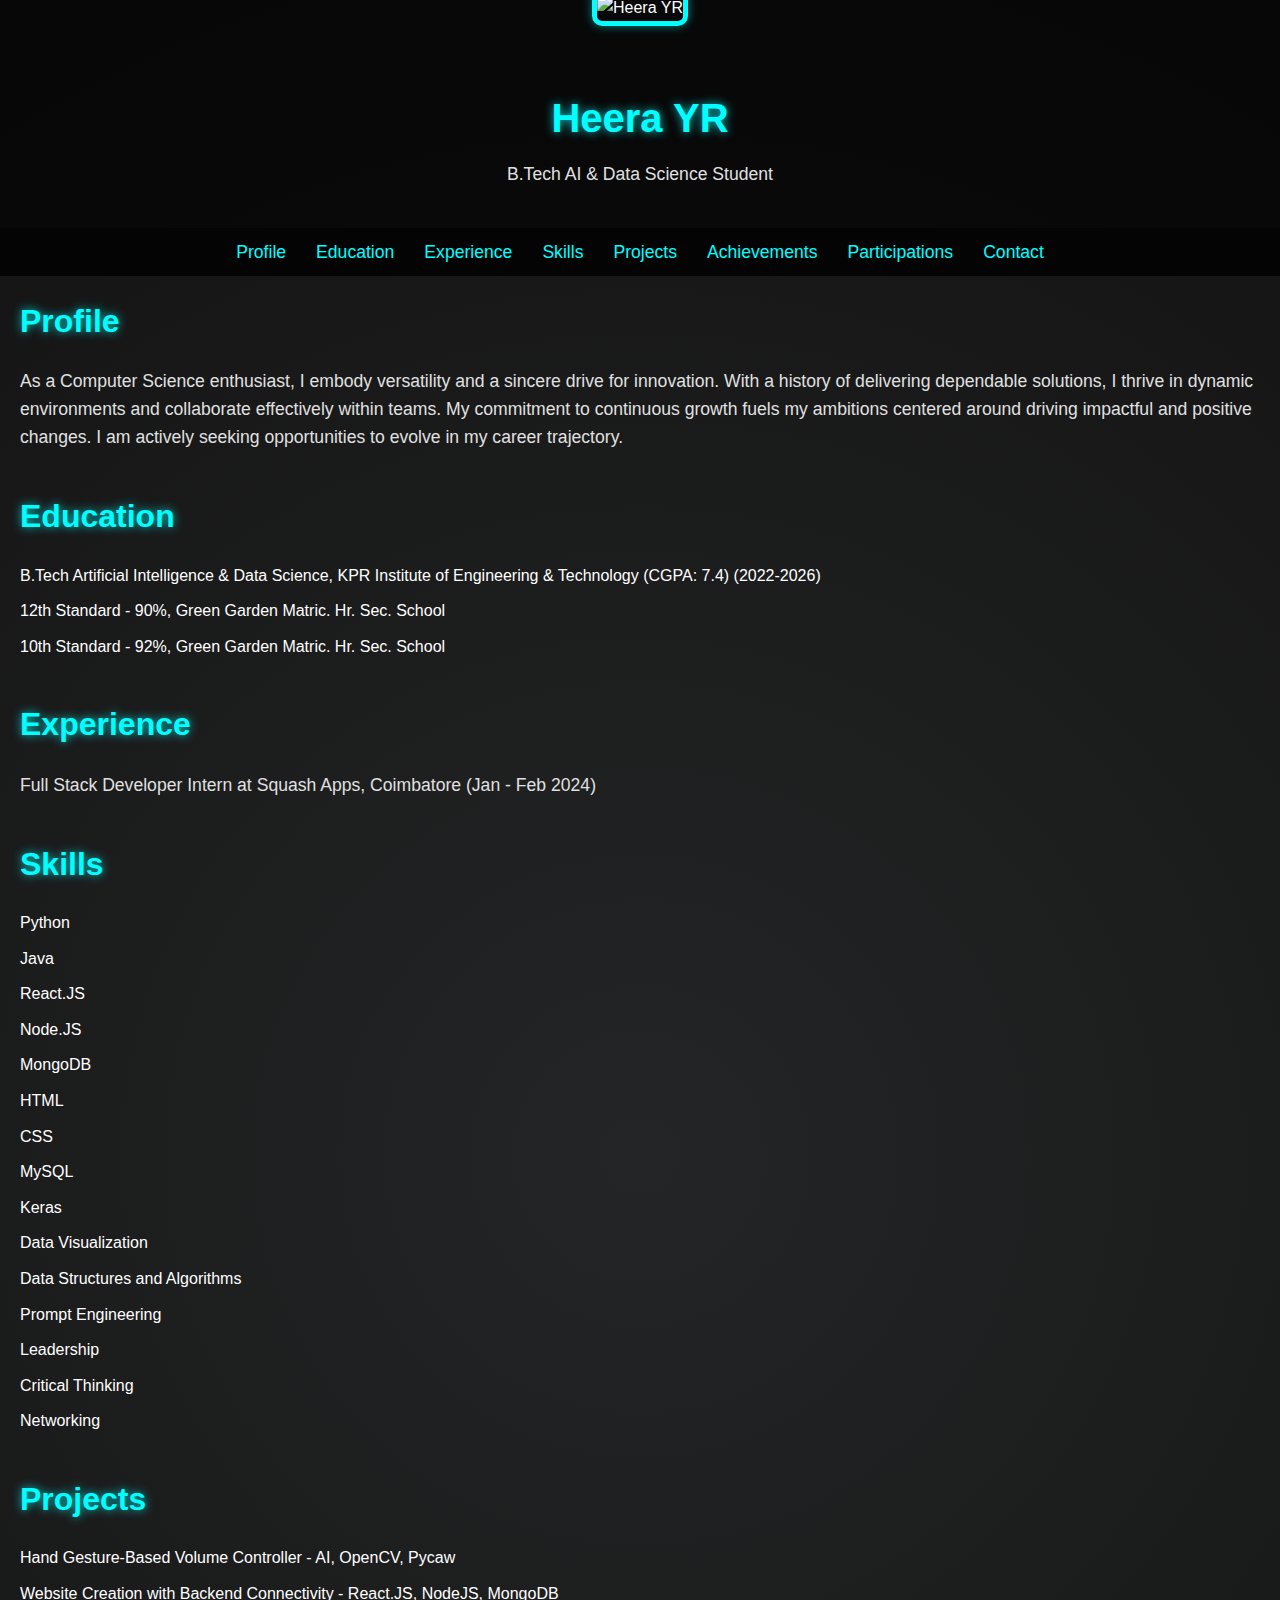
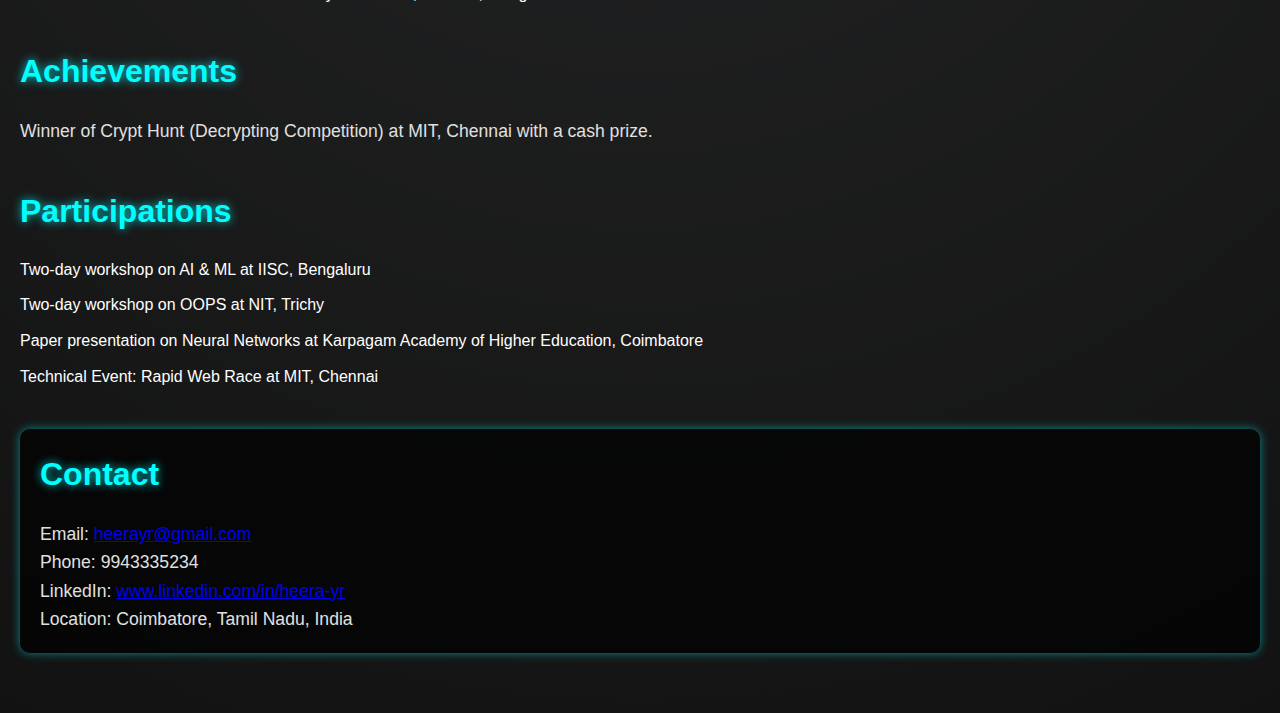
==== index.html @ bbb1d4ca "Add files via upload" ====
<!DOCTYPE html>
<html lang="en">
<head>
    <meta charset="UTF-8">
    <meta name="viewport" content="width=device-width, initial-scale=1.0">
    <title>Heera YR - Portfolio</title>
    <link rel="stylesheet" href="styles/styles.css">
</head>
<body>
    <header>
        <img src="C:\Users\HEERA Y R\OneDrive\Pictures\id photo.png" alt="Heera YR" class="profile-image">
        <h1>Heera YR </h1>
        <p>B.Tech AI & Data Science Student</p>
    </header>
    <nav>
        <ul>
            <li><a href="#profile">Profile</a></li>
            <li><a href="#education">Education</a></li>
            <li><a href="#experience">Experience</a></li>
            <li><a href="#skills">Skills</a></li>
            <li><a href="#projects">Projects</a></li>
            <li><a href="#achievements">Achievements</a></li>
            <li><a href="#participations">Participations</a></li>
            <li><a href="#contact">Contact</a></li>
        </ul>
    </nav>
    <main>
        <section id="profile">
            <h2>Profile</h2>
            <p>As a Computer Science enthusiast, I embody versatility and a sincere drive for innovation. With a history of delivering dependable solutions, I thrive in dynamic environments and collaborate effectively within teams. My commitment to continuous growth fuels my ambitions centered around driving impactful and positive changes. I am actively seeking opportunities to evolve in my career trajectory.</p>
        </section>
        <section id="education">
            <h2>Education</h2>
            <ul>
                <li>B.Tech Artificial Intelligence & Data Science, KPR Institute of Engineering & Technology (CGPA: 7.4) (2022-2026)</li>
                <li>12th Standard - 90%, Green Garden Matric. Hr. Sec. School</li>
                <li>10th Standard - 92%, Green Garden Matric. Hr. Sec. School</li>
            </ul>
        </section>
        <section id="experience">
            <h2>Experience</h2>
            <p>Full Stack Developer Intern at Squash Apps, Coimbatore (Jan - Feb 2024)</p>
        </section>
        <section id="skills">
            <h2>Skills</h2>
            <ul>
                <li>Python</li>
                <li>Java</li>
                <li>React.JS</li>
                <li>Node.JS</li>
                <li>MongoDB</li>
                <li>HTML</li>
                <li>CSS</li>
                <li>MySQL</li>
                <li>Keras</li>
                <li>Data Visualization</li>
                <li>Data Structures and Algorithms</li>
                <li>Prompt Engineering</li>
                <li>Leadership</li>
                <li>Critical Thinking</li>
                <li>Networking</li>
            </ul>
        </section>
        <section id="projects">
            <h2>Projects</h2>
            <ul>
                <li>Hand Gesture-Based Volume Controller - AI, OpenCV, Pycaw</li>
                <li>Website Creation with Backend Connectivity - React.JS, NodeJS, MongoDB</li>
            </ul>
        </section>
        <section id="achievements">
            <h2>Achievements</h2>
            <p>Winner of Crypt Hunt (Decrypting Competition) at MIT, Chennai with a cash prize.</p>
        </section>
        <section id="participations">
            <h2>Participations</h2>
            <ul>
                <li>Two-day workshop on AI & ML at IISC, Bengaluru</li>
                <li>Two-day workshop on OOPS at NIT, Trichy</li>
                <li>Paper presentation on Neural Networks at Karpagam Academy of Higher Education, Coimbatore</li>
                <li>Technical Event: Rapid Web Race at MIT, Chennai</li>
            </ul>
        </section>
        <section id="contact">
            <h2>Contact</h2>
            <p>Email: <a href="mailto:heerayr@gmail.com">heerayr@gmail.com</a></p>
            <p>Phone: 9943335234</p>
            <p>LinkedIn: <a href="https://www.linkedin.com/in/heera-yr" target="_blank">www.linkedin.com/in/heera-yr</a></p>
            <p>Location: Coimbatore, Tamil Nadu, India</p>
        </section>
    </main>
    
    <script src="scripts/script.js"></script>
</body>
</html>
---- styles/styles.css ----
/* Reset some default styling */
body, h1, h2, p, ul, li {
    margin: 0;
    padding: 0;
    box-sizing: border-box;
}

/* Basic styles */
body {
    font-family: 'Roboto', sans-serif;
    color: #fff;
    background: radial-gradient(circle, rgba(36, 37, 38, 1) 0%, rgba(18, 18, 18, 1) 100%);
    line-height: 1.6;
    padding: 0;
    margin: 0;
}

header {
    text-align: center;
    padding: 40px 20px;
    background: rgba(0, 0, 0, 0.6);
    position: relative;
}

.profile-image {
    width: 150px;
    height: 150px;
    border-radius: 10px; /* Changed to create a square with rounded corners */
    object-fit: cover;
    border: 5px solid #0ff;
    box-shadow: 0 0 10px rgba(0, 255, 255, 0.5);
    position: relative;
    top: -50px;
    transition: transform 0.3s ease, box-shadow 0.3s ease, filter 0.3s ease;
}

.profile-image:hover {
    transform: scale(1.1);
    box-shadow: 0 0 20px rgba(0, 255, 255, 0.8);
    filter: brightness(1.2);
}

h1 {
    font-size: 2.5em;
    margin: 10px 0;
    font-family: 'Orbitron', sans-serif;
    color: #0ff;
    text-shadow: 0 0 10px rgba(0, 255, 255, 0.7);
    transition: color 0.3s ease, text-shadow 0.3s ease;
}

h1:hover {
    color: #fff;
    text-shadow: 0 0 20px rgba(0, 255, 255, 1);
}

h2 {
    font-size: 2em;
    margin-bottom: 20px;
    color: #0ff;
    text-shadow: 0 0 10px rgba(0, 255, 255, 0.5);
    transition: color 0.3s ease, text-shadow 0.3s ease;
}

h2:hover {
    color: #fff;
    text-shadow: 0 0 20px rgba(0, 255, 255, 1);
}

p {
    font-size: 1.1em;
    color: #e0e0e0;
    transition: color 0.3s ease;
}

p:hover {
    color: #0ff;
}

/* Navigation */
nav {
    background: rgba(0, 0, 0, 0.8);
    padding: 10px 0;
}

nav ul {
    display: flex;
    justify-content: center;
    list-style: none;
}

nav ul li {
    margin: 0 15px;
}

nav ul li a {
    color: #0ff;
    text-decoration: none;
    font-size: 1.1em;
    transition: color 0.3s ease;
}

nav ul li a:hover {
    color: #fff;
}

/* Main sections */
main {
    padding: 20px;
}

section {
    margin-bottom: 40px;
    animation: fadeIn 1s ease-in-out;
}

ul {
    list-style-type: none;
}

li {
    margin-bottom: 10px;
}

/* Responsive design */
@media (max-width: 768px) {
    nav ul {
        flex-direction: column;
    }

    nav ul li {
        margin: 10px 0;
    }
}

/* Futuristic touches */
h1, h2 {
    font-family: 'Orbitron', sans-serif;
    text-shadow: 0 0 10px rgba(0, 255, 255, 0.8);
}

/* Contact Section */
section#contact {
    background: rgba(0, 0, 0, 0.7);
    padding: 20px;
    border-radius: 10px;
    box-shadow: 0 0 10px rgba(0, 255, 255, 0.5);
}

/* Footer */
footer {
    text-align: center;
    padding: 10px 0;
    background: rgba(0, 0, 0, 0.8);
    position: fixed;
    bottom: 0;
    width: 100%;
    color: #e0e0e0;
}

/* Animations */
@keyframes fadeIn {
    from {
        opacity: 0;
    }
    to {
        opacity: 1;
    }
}

section {
    animation: fadeIn 1s ease-in-out;
}
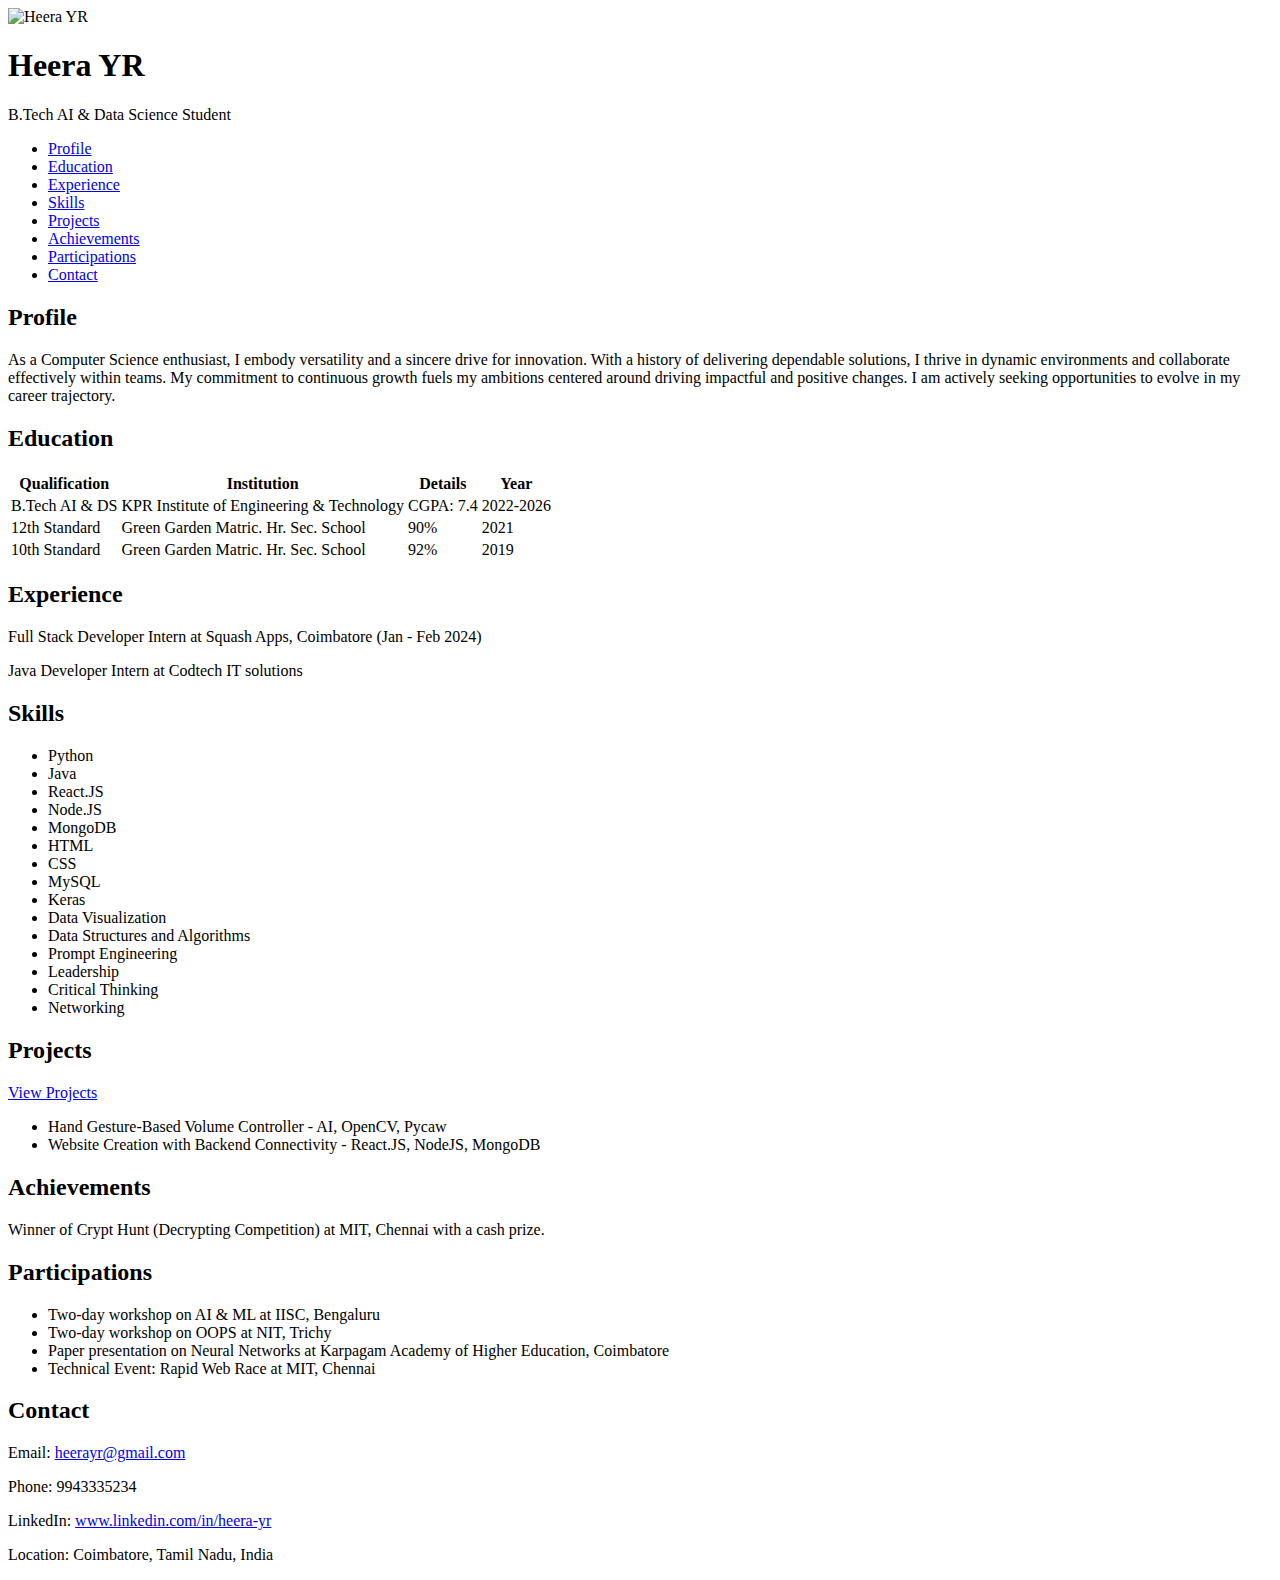
==== commit f86643f2: "Add files via upload" ====
--- a/index.html
+++ b/index.html
@@ -31,15 +31,42 @@
         </section>
         <section id="education">
             <h2>Education</h2>
-            <ul>
-                <li>B.Tech Artificial Intelligence & Data Science, KPR Institute of Engineering & Technology (CGPA: 7.4) (2022-2026)</li>
-                <li>12th Standard - 90%, Green Garden Matric. Hr. Sec. School</li>
-                <li>10th Standard - 92%, Green Garden Matric. Hr. Sec. School</li>
-            </ul>
+            <table>
+                <thead>
+                    <tr>
+                        <th>Qualification</th>
+                        <th>Institution</th>
+                        <th>Details</th>
+                        <th>Year</th>
+                    </tr>
+                </thead>
+                <tbody>
+                    <tr>
+                        <td>B.Tech AI & DS</td>
+                        <td>KPR Institute of Engineering & Technology</td>
+                        <td>CGPA: 7.4</td>
+                        <td>2022-2026</td>
+                    </tr>
+                    <tr>
+                        <td>12th Standard</td>
+                        <td>Green Garden Matric. Hr. Sec. School</td>
+                        <td>90%</td>
+                        <td>2021</td>
+                    </tr>
+                    <tr>
+                        <td>10th Standard</td>
+                        <td>Green Garden Matric. Hr. Sec. School</td>
+                        <td>92%</td>
+                        <td>2019</td>
+                    </tr>
+                </tbody>
+            </table>
         </section>
+        
         <section id="experience">
             <h2>Experience</h2>
             <p>Full Stack Developer Intern at Squash Apps, Coimbatore (Jan - Feb 2024)</p>
+            <P>Java Developer Intern at Codtech IT solutions</P>
         </section>
         <section id="skills">
             <h2>Skills</h2>
@@ -63,6 +90,7 @@
         </section>
         <section id="projects">
             <h2>Projects</h2>
+            <a href="projects.html" class="projects-button">View Projects</a>
             <ul>
                 <li>Hand Gesture-Based Volume Controller - AI, OpenCV, Pycaw</li>
                 <li>Website Creation with Backend Connectivity - React.JS, NodeJS, MongoDB</li>
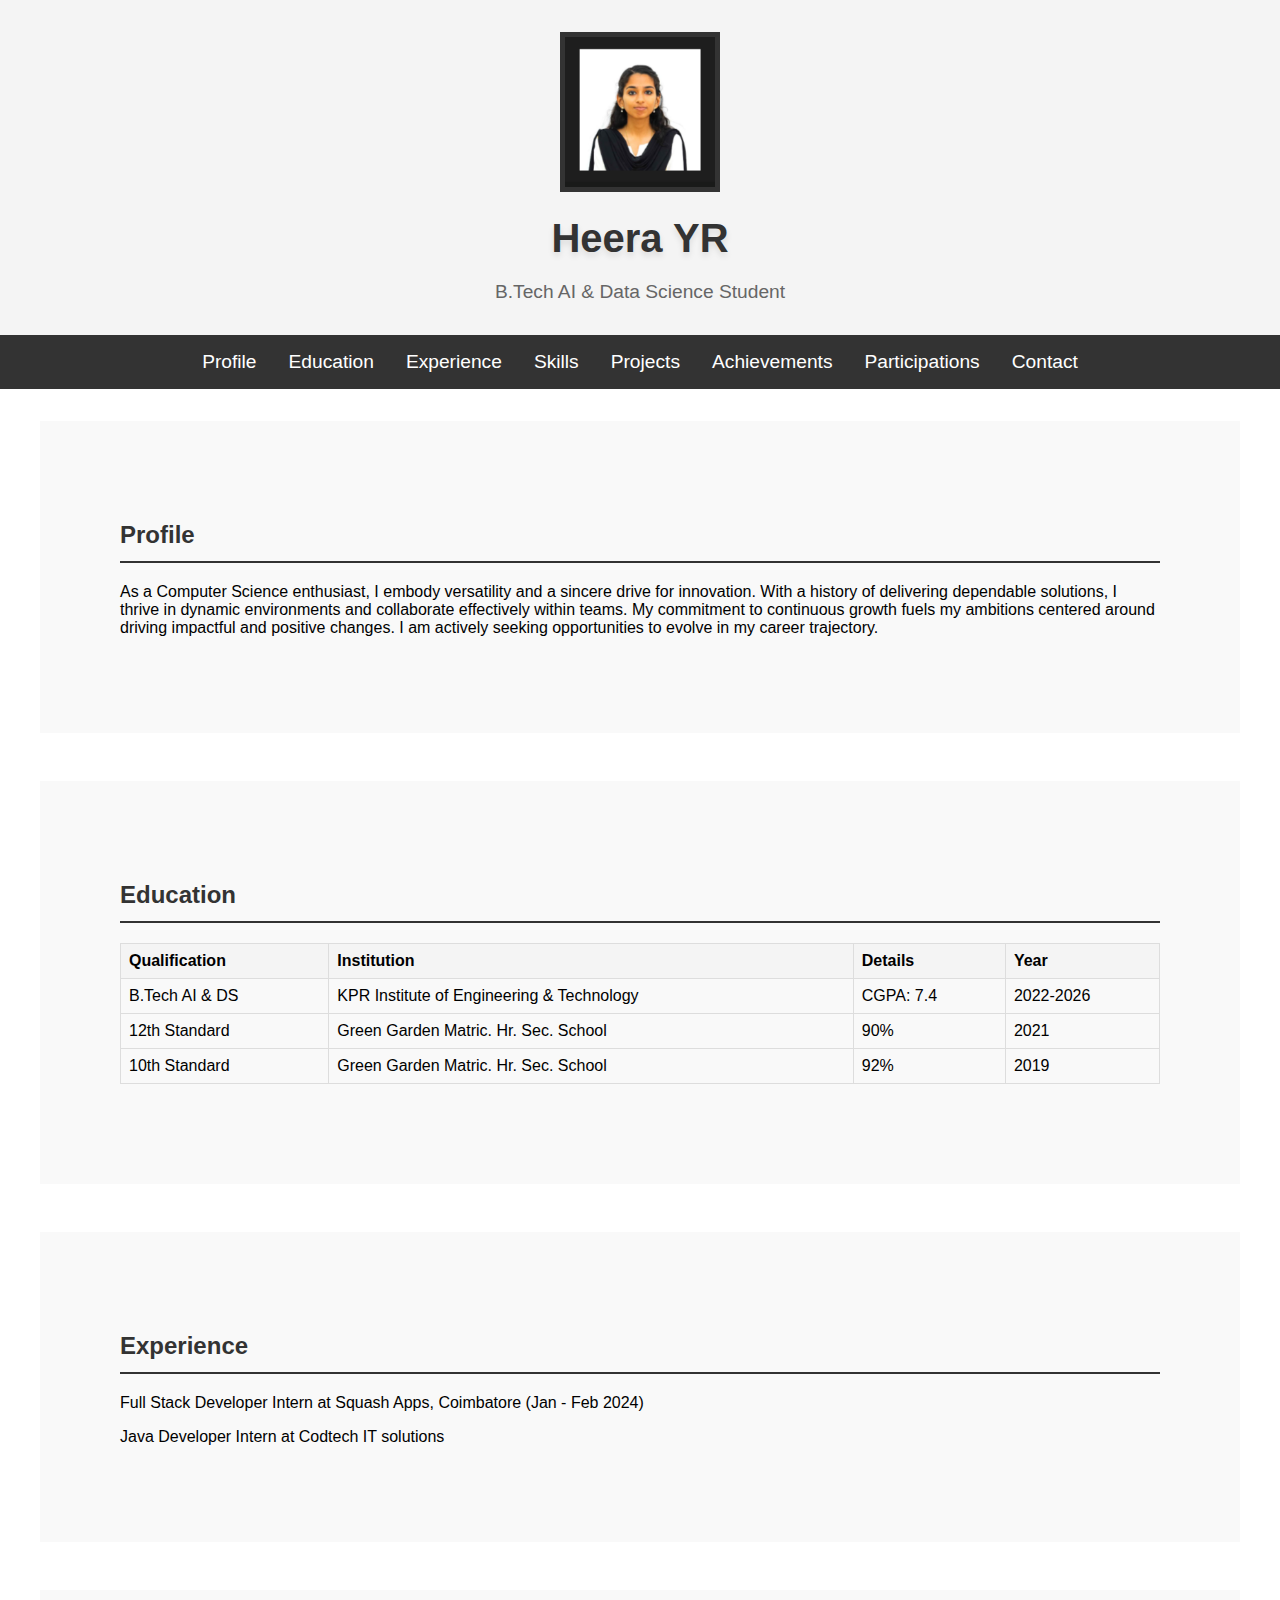
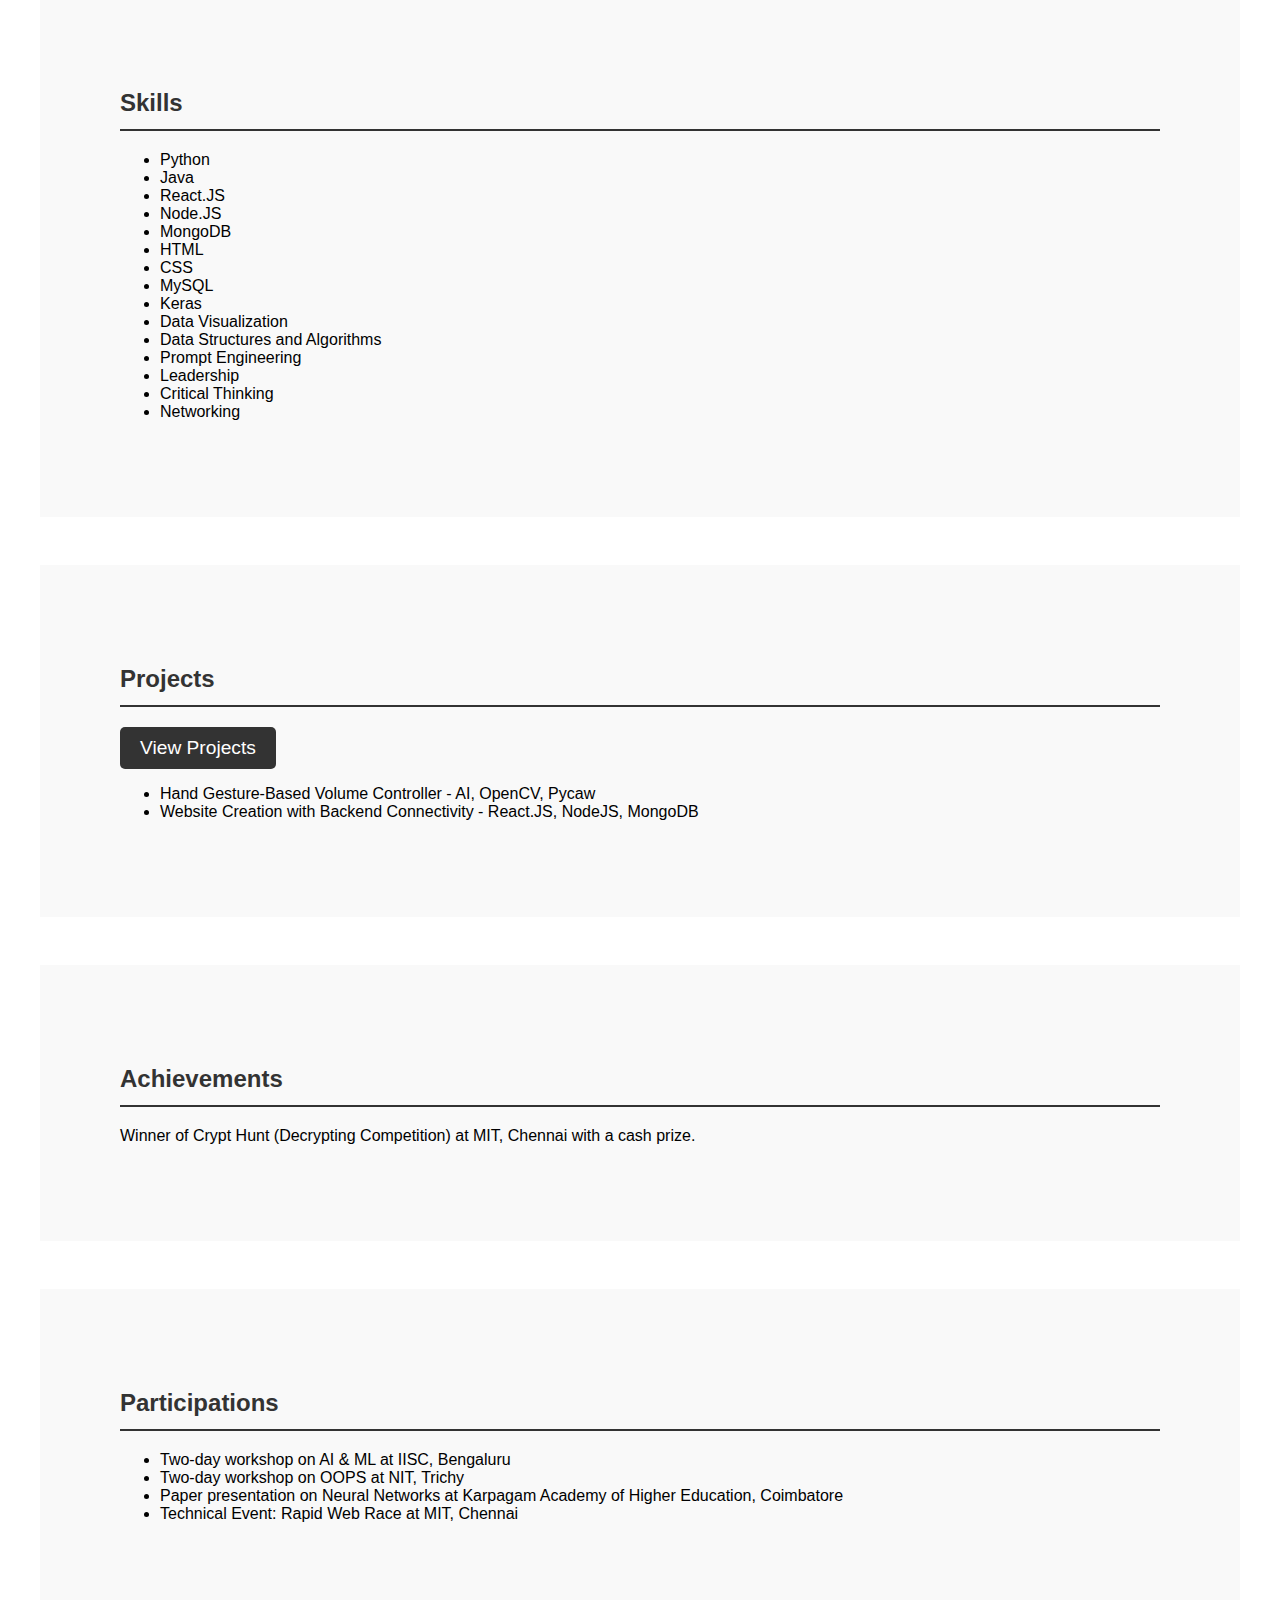
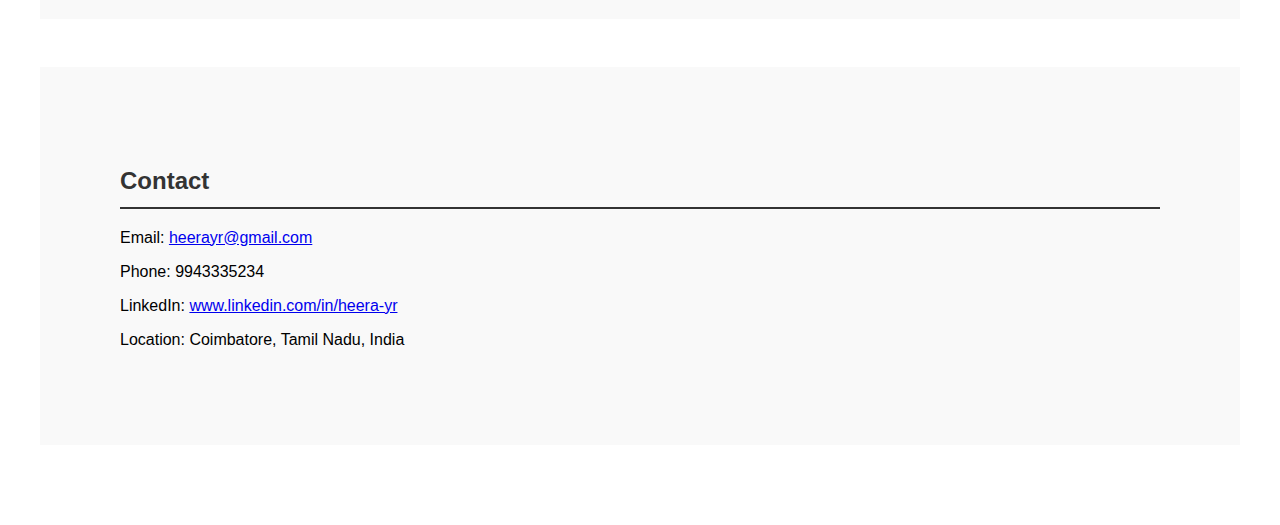
==== commit ca561aa8: "Update index.html" ====
--- a/index.html
+++ b/index.html
@@ -4,11 +4,11 @@
     <meta charset="UTF-8">
     <meta name="viewport" content="width=device-width, initial-scale=1.0">
     <title>Heera YR - Portfolio</title>
-    <link rel="stylesheet" href="styles/styles.css">
+    <link rel="stylesheet" href="styles.css">
 </head>
 <body>
     <header>
-        <img src="C:\Users\HEERA Y R\OneDrive\Pictures\id photo.png" alt="Heera YR" class="profile-image">
+        <img src="photo3" alt="Heera YR" class="profile-image">
         <h1>Heera YR </h1>
         <p>B.Tech AI & Data Science Student</p>
     </header>
--- a/styles.css
+++ b/styles.css
@@ -0,0 +1,203 @@
+body {
+    background: #fff;
+    font-family: "Comfortaa", sans-serif;
+    margin: 0;
+    padding: 0;
+}
+
+header {
+    text-align: center;
+    padding: 2em 0;
+    background: #f4f4f4;
+}
+
+.profile-image {
+    width: 150px;
+    height: 150px;
+    border-radius: 0;
+    object-fit: cover;
+    border: 5px solid #333; /* Adding a border for better emphasis */
+    transition: transform 0.3s ease-in-out; /* Adding transition for hover effect */
+}
+
+.projects-button {
+    display: inline-block;
+    padding: 10px 20px;
+    font-size: 1.2em;
+    color: #fff;
+    background: #333;
+    text-decoration: none;
+    border-radius: 5px;
+    transition: background 0.3s ease;
+}
+
+.projects-button:hover {
+    background: #555;
+}
+
+.profile-image:hover {
+    transform: scale(1.1); /* Slightly enlarges the image on hover */
+}
+
+header h1 {
+    margin: 0.5em 0;
+    color: #333;
+    font-family: "Montserrat", sans-serif;
+    font-size: 2.5em;
+    text-shadow: 0 4px 6px rgba(0, 0, 0, 0.1);
+}
+
+header p {
+    margin: 0;
+    font-size: 1.2em;
+    color: #666;
+}
+
+nav {
+    background: #333;
+    color: #fff;
+    padding: 1em 0;
+}
+
+nav ul {
+    list-style: none;
+    padding: 0;
+    margin: 0;
+    display: flex;
+    justify-content: center;
+}
+
+nav ul li {
+    margin: 0 1em;
+}
+
+nav ul li a {
+    color: #fff;
+    text-decoration: none;
+    font-size: 1.2em;
+    transition: color 0.3s ease, text-shadow 0.3s ease; /* Adding transition for hover effect */
+}
+
+nav ul li a:hover {
+    color: #ff6347; /* Change link color on hover */
+    text-shadow: 0 2px 4px rgba(0, 0, 0, 0.3); /* Adding text shadow on hover */
+}
+
+main {
+    padding: 2em;
+    max-width: 1200px;
+    margin: 0 auto;
+}
+
+section {
+    margin-bottom: 3em;
+    padding: 2em; /* Adding padding to make hover effect more noticeable */
+    transition: background 0.5s ease-in-out; /* Adding transition for section hover effect */
+}
+
+section:hover {
+    background: #eaeaea;
+}
+
+h2 {
+    color: #333;
+    font-family: "Montserrat", sans-serif;
+    border-bottom: 2px solid #333;
+    padding-bottom: 0.5em;
+    transition: color 0.3s ease, border-color 0.3s ease; /* Adding transition for hover effect */
+}
+
+h2:hover {
+    color: #ff6347; /* Change header color on hover */
+    border-color: #ff6347; /* Change border color on hover */
+}
+
+table {
+    width: 100%;
+    border-collapse: collapse;
+    margin: 20px 0;
+}
+
+th, td {
+    border: 1px solid #ddd;
+    padding: 8px;
+    text-align: left;
+    transition: background-color 0.3s ease; /* Adding transition for hover effect */
+}
+
+th {
+    background-color: #f4f4f4;
+    font-weight: bold;
+}
+
+tr:nth-child(even) {
+    background-color: #f9f9f9;
+}
+
+tr:hover {
+    background-color: #f1f1f1; /* Highlight table row on hover */
+}
+
+footer {
+    text-align: center;
+    padding: 1em;
+    max-width: 100px;
+    position: fixed;
+    bottom: 0;
+    right: 25px;
+}
+
+footer a {
+    text-decoration: none;
+    display: inline-block;
+    width: 45px;
+    height: 45px;
+    border-radius: 50%;
+    background: transparent;
+    border: 1px dashed #333;
+    color: #333;
+    margin: 5px;
+    transition: background 0.3s ease, color 0.3s ease; /* Adding transition for hover effect */
+}
+
+footer a:hover {
+    background: #333; /* Change background on hover */
+    color: #fff; /* Change text color on hover */
+}
+
+footer .icons {
+    margin-top: 12px;
+    display: inline-block;
+    font-size: 20px;
+}
+
+/* Modern Effects */
+section {
+    position: relative;
+    padding: 5em;
+    height: auto;
+    background: #f9f9f9;
+    transition: background 0.5s ease-in-out;
+}
+
+section:hover {
+    background: #eaeaea;
+}
+
+h2, h3 {
+    cursor: pointer;
+    transition: color 0.3s ease; /* Adding transition for hover effect */
+}
+
+h2:hover, h3:hover {
+    color: #ff6347; /* Change color on hover */
+}
+
+@media (max-width: 768px) {
+    nav ul {
+        flex-direction: column;
+    }
+    nav ul li {
+        margin: 0.5em 0;
+    }
+}
